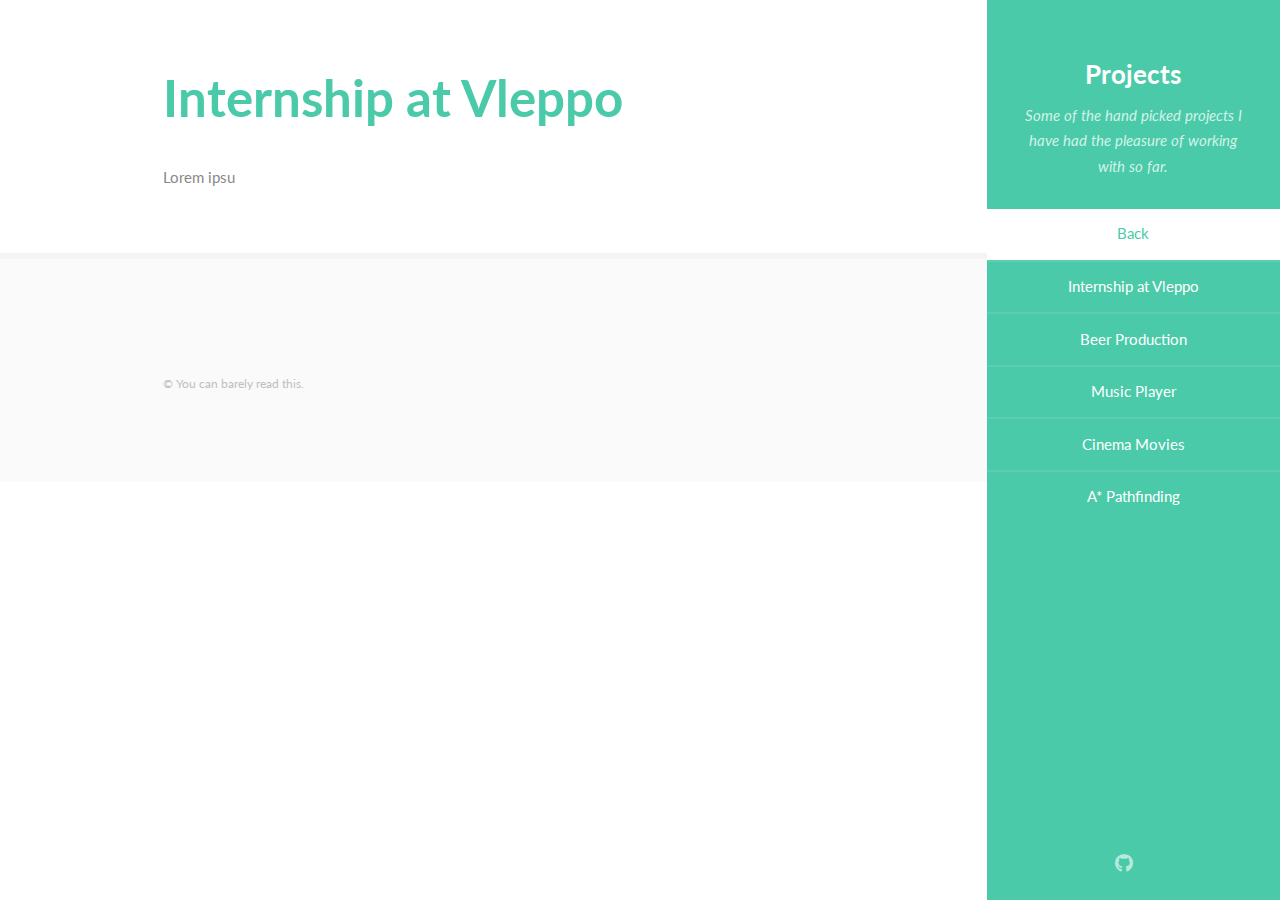
==== projects/aStarPathfinding.html @ 427022ad "Added project htmls" ====
﻿<!DOCTYPE HTML>
<!--
    Read Only by HTML5 UP
    html5up.net | @ajlkn
    Free for personal and commercial use under the CCA 3.0 license (html5up.net/license)
-->
<html>
<head>
    <title>Malte Hesk Portfolio</title>
    <meta charset="utf-8" />
    <meta name="viewport" content="width=device-width, initial-scale=1, user-scalable=no" />
    <link rel="stylesheet" href="/assets/css/main.css" />
</head>
<body class="is-preload">

    <!-- Header -->
    <section id="header">
        <header>
            <span class="image avatar"><img src="images/avatarAang.jpg" alt="" /></span>
            <h1 id="logo"> Projects </h1>
            <p>
                Some of the hand picked projects I have had the pleasure of working with so far.
            </p>
        </header>
        <nav id="nav">
            <ul>
                <li><a href="/index.html" class="active">Back</a></li>
                <li><a href="/projects/internship.html">Internship at Vleppo</a></li>
                <li><a href="/projects/beerProduction.html"> Beer Production</a></li>
                <li><a href="/projects/musicPlayer.html"> Music Player</a></li>
                <li><a href="/projects/cinemaMovies.html"> Cinema Movies</a></li>
                <li><a href="/projects/#pathfinding.html"> A* Pathfinding</a></li>

            </ul>
        </nav>
        <footer>
            <ul class="icons">
                <li><a href="https://github.com/Quanalack" class="icon brands fa-github"><span class="label">Github</span></a></li>
                <li><a href="https://www.linkedin.com/in/malte-hesk-m%C3%B8ller-891152151/" class="icon brands feature-icons"><span class="label">LinkedIn</span></a></li>
            </ul>
        </footer>
    </section>

    <!-- Wrapper -->
    <div id="wrapper">

        <!-- Main -->
        <div id="main">

            <!-- Internship -->
            <section id="internship">
                <div class="container">
                    <header class="major">
                        <h2>Internship at Vleppo</h2>
                    </header>
                    <p> Lorem ipsu</p>

                </div>
            </section>
            <!-- Footer -->
            <section id="footer">
                <div class="container">
                    <ul class="copyright">
                        <li>&copy; You can barely read this.</li>
                    </ul>
                </div>
            </section>

        </div>

        <!-- Scripts -->
        <script src="assets/js/jquery.min.js"></script>
        <script src="assets/js/jquery.scrollex.min.js"></script>
        <script src="assets/js/jquery.scrolly.min.js"></script>
        <script src="assets/js/browser.min.js"></script>
        <script src="assets/js/breakpoints.min.js"></script>
        <script src="assets/js/util.js"></script>
        <script src="assets/js/main.js"></script>
        <script src="assets/js/ageCalculator.js"></script>

</body>
</html>

<!--
<!-- beerProduction 
<section id="beerProduction">
    <div class="container">
        <header class="major">
            <h2>Beer Production</h2>
        </header>
        <p> Lorem ipsum dolor mit amet Lorem ipsum dolor mit amet Lorem ipsum dolor mit amet Lorem ipsum dolor mit amet Lorem ipsum dolor mit amet Lorem ipsum dolor mit amet Lorem ipsum dolor mit amet Lorem ipsum dolor mit amet Lorem ipsum dolor mit amet Lorem ipsum dolor mit amet Lorem ipsum dolor mit amet Lorem ipsum dolor mit amet Lorem ipsum dolor mit amet Lorem ipsum dolor mit amet Lorem ipsum dolor mit amet Lorem ipsum dolor mit amet Lorem ipsum dolor mit amet Lorem ipsum dolor mit amet Lorem ipsum dolor mit amet Lorem ipsum dolor mit amet Lorem ipsum dolor mit amet Lorem ipsum dolor mit amet Lorem ipsum dolor mit amet Lorem ipsum dolor mit amet Lorem ipsum dolor mit amet Lorem ipsum dolor mit amet Lorem ipsum dolor mit amet Lorem ipsum dolor mit amet Lorem ipsum dolor mit amet Lorem ipsum dolor mit amet Lorem ipsum dolor mit amet Lorem ipsum dolor mit amet Lorem ipsum dolor mit amet Lorem ipsum dolor mit amet Lorem ipsum dolor mit amet Lorem ipsum dolor mit amet Lorem ipsum dolor mit amet Lorem ipsum dolor mit amet Lorem ipsum dolor mit amet Lorem ipsum dolor mit amet Lorem ipsum dolor mit amet Lorem ipsum dolor mit amet Lorem ipsum dolor mit amet Lorem ipsum dolor mit amet Lorem ipsum dolor mit amet Lorem ipsum dolor mit amet Lorem ipsum dolor mit amet Lorem ipsum dolor mit amet Lorem ipsum dolor mit amet Lorem ipsum dolor mit amet Lorem ipsum dolor mit amet Lorem ipsum dolor mit amet Lorem ipsum dolor mit amet Lorem ipsum dolor mit amet Lorem ipsum dolor mit amet Lorem ipsum dolor mit amet Lorem ipsum dolor mit amet Lorem ipsum dolor mit amet Lorem ipsum dolor mit amet Lorem ipsum dolor mit amet Lorem ipsum dolor mit amet Lorem ipsum dolor mit amet Lorem ipsum dolor mit amet Lorem ipsum dolor mit amet Lorem ipsum dolor mit amet Lorem ipsum dolor mit amet Lorem ipsum dolor mit amet Lorem ipsum dolor mit amet Lorem ipsum dolor mit amet Lorem ipsum dolor mit amet Lorem ipsum dolor mit amet Lorem ipsum dolor mit amet Lorem ipsum dolor mit amet Lorem ipsum dolor mit amet Lorem ipsum dolor mit amet</p>

    </div>
</section>
<!-- musicPlayer 
<section id="musicPlayer">
    <div class="container">
        <header class="major">
            <h2>Music Player</h2>
        </header>
        <p> Lorem ipsum dolor mit amet Lorem ipsum dolor mit amet Lorem ipsum dolor mit amet Lorem ipsum dolor mit amet Lorem ipsum dolor mit amet Lorem ipsum dolor mit amet Lorem ipsum dolor mit amet Lorem ipsum dolor mit amet Lorem ipsum dolor mit amet Lorem ipsum dolor mit amet Lorem ipsum dolor mit amet Lorem ipsum dolor mit amet Lorem ipsum dolor mit amet Lorem ipsum dolor mit amet Lorem ipsum dolor mit amet Lorem ipsum dolor mit amet Lorem ipsum dolor mit amet Lorem ipsum dolor mit amet Lorem ipsum dolor mit amet Lorem ipsum dolor mit amet Lorem ipsum dolor mit amet Lorem ipsum dolor mit amet Lorem ipsum dolor mit amet Lorem ipsum dolor mit amet Lorem ipsum dolor mit amet Lorem ipsum dolor mit amet Lorem ipsum dolor mit amet Lorem ipsum dolor mit amet Lorem ipsum dolor mit amet Lorem ipsum dolor mit amet Lorem ipsum dolor mit amet Lorem ipsum dolor mit amet Lorem ipsum dolor mit amet Lorem ipsum dolor mit amet Lorem ipsum dolor mit amet Lorem ipsum dolor mit amet Lorem ipsum dolor mit amet Lorem ipsum dolor mit amet Lorem ipsum dolor mit amet Lorem ipsum dolor mit amet Lorem ipsum dolor mit amet Lorem ipsum dolor mit amet Lorem ipsum dolor mit amet Lorem ipsum dolor mit amet Lorem ipsum dolor mit amet Lorem ipsum dolor mit amet Lorem ipsum dolor mit amet Lorem ipsum dolor mit amet Lorem ipsum dolor mit amet Lorem ipsum dolor mit amet Lorem ipsum dolor mit amet Lorem ipsum dolor mit amet Lorem ipsum dolor mit amet Lorem ipsum dolor mit amet Lorem ipsum dolor mit amet Lorem ipsum dolor mit amet Lorem ipsum dolor mit amet Lorem ipsum dolor mit amet Lorem ipsum dolor mit amet Lorem ipsum dolor mit amet Lorem ipsum dolor mit amet Lorem ipsum dolor mit amet Lorem ipsum dolor mit amet Lorem ipsum dolor mit amet Lorem ipsum dolor mit amet Lorem ipsum dolor mit amet Lorem ipsum dolor mit amet Lorem ipsum dolor mit amet Lorem ipsum dolor mit amet Lorem ipsum dolor mit amet Lorem ipsum dolor mit amet Lorem ipsum dolor mit amet Lorem ipsum dolor mit amet Lorem ipsum dolor mit amet Lorem ipsum dolor mit amet</p>

    </div>
</section>
<!-- cinemaMovies 
<section id="cinemaMovies">
    <div class="container">
        <header class="major">
            <h2>Cinema Movies</h2>
        </header>
        <p> Lorem ipsum dolor mit amet Lorem ipsum dolor mit amet Lorem ipsum dolor mit amet Lorem ipsum dolor mit amet Lorem ipsum dolor mit amet Lorem ipsum dolor mit amet Lorem ipsum dolor mit amet Lorem ipsum dolor mit amet Lorem ipsum dolor mit amet Lorem ipsum dolor mit amet Lorem ipsum dolor mit amet Lorem ipsum dolor mit amet Lorem ipsum dolor mit amet Lorem ipsum dolor mit amet Lorem ipsum dolor mit amet Lorem ipsum dolor mit amet Lorem ipsum dolor mit amet Lorem ipsum dolor mit amet Lorem ipsum dolor mit amet Lorem ipsum dolor mit amet Lorem ipsum dolor mit amet Lorem ipsum dolor mit amet Lorem ipsum dolor mit amet Lorem ipsum dolor mit amet Lorem ipsum dolor mit amet Lorem ipsum dolor mit amet Lorem ipsum dolor mit amet Lorem ipsum dolor mit amet Lorem ipsum dolor mit amet Lorem ipsum dolor mit amet Lorem ipsum dolor mit amet Lorem ipsum dolor mit amet Lorem ipsum dolor mit amet Lorem ipsum dolor mit amet Lorem ipsum dolor mit amet Lorem ipsum dolor mit amet Lorem ipsum dolor mit amet Lorem ipsum dolor mit amet Lorem ipsum dolor mit amet Lorem ipsum dolor mit amet Lorem ipsum dolor mit amet Lorem ipsum dolor mit amet Lorem ipsum dolor mit amet Lorem ipsum dolor mit amet Lorem ipsum dolor mit amet Lorem ipsum dolor mit amet Lorem ipsum dolor mit amet Lorem ipsum dolor mit amet Lorem ipsum dolor mit amet Lorem ipsum dolor mit amet Lorem ipsum dolor mit amet Lorem ipsum dolor mit amet Lorem ipsum dolor mit amet Lorem ipsum dolor mit amet Lorem ipsum dolor mit amet Lorem ipsum dolor mit amet Lorem ipsum dolor mit amet Lorem ipsum dolor mit amet Lorem ipsum dolor mit amet Lorem ipsum dolor mit amet Lorem ipsum dolor mit amet Lorem ipsum dolor mit amet Lorem ipsum dolor mit amet Lorem ipsum dolor mit amet Lorem ipsum dolor mit amet Lorem ipsum dolor mit amet Lorem ipsum dolor mit amet Lorem ipsum dolor mit amet Lorem ipsum dolor mit amet Lorem ipsum dolor mit amet Lorem ipsum dolor mit amet Lorem ipsum dolor mit amet Lorem ipsum dolor mit amet Lorem ipsum dolor mit amet Lorem ipsum dolor mit amet</p>

    </div>
</section>
<!-- pathFinding 
<section id="pathFinding">
    <div class="container">
        <header class="major">
            <h2>A* Pathfinding </h2>
        </header>
        <p> Lorem ipsum dolor mit amet Lorem ipsum dolor mit amet Lorem ipsum dolor mit amet Lorem ipsum dolor mit amet Lorem ipsum dolor mit amet Lorem ipsum dolor mit amet Lorem ipsum dolor mit amet Lorem ipsum dolor mit amet Lorem ipsum dolor mit amet Lorem ipsum dolor mit amet Lorem ipsum dolor mit amet Lorem ipsum dolor mit amet Lorem ipsum dolor mit amet Lorem ipsum dolor mit amet Lorem ipsum dolor mit amet Lorem ipsum dolor mit amet Lorem ipsum dolor mit amet Lorem ipsum dolor mit amet Lorem ipsum dolor mit amet Lorem ipsum dolor mit amet Lorem ipsum dolor mit amet Lorem ipsum dolor mit amet Lorem ipsum dolor mit amet Lorem ipsum dolor mit amet Lorem ipsum dolor mit amet Lorem ipsum dolor mit amet Lorem ipsum dolor mit amet Lorem ipsum dolor mit amet Lorem ipsum dolor mit amet Lorem ipsum dolor mit amet Lorem ipsum dolor mit amet Lorem ipsum dolor mit amet Lorem ipsum dolor mit amet Lorem ipsum dolor mit amet Lorem ipsum dolor mit amet Lorem ipsum dolor mit amet Lorem ipsum dolor mit amet Lorem ipsum dolor mit amet Lorem ipsum dolor mit amet Lorem ipsum dolor mit amet Lorem ipsum dolor mit amet Lorem ipsum dolor mit amet Lorem ipsum dolor mit amet Lorem ipsum dolor mit amet Lorem ipsum dolor mit amet Lorem ipsum dolor mit amet Lorem ipsum dolor mit amet Lorem ipsum dolor mit amet Lorem ipsum dolor mit amet Lorem ipsum dolor mit amet Lorem ipsum dolor mit amet Lorem ipsum dolor mit amet Lorem ipsum dolor mit amet Lorem ipsum dolor mit amet Lorem ipsum dolor mit amet Lorem ipsum dolor mit amet Lorem ipsum dolor mit amet Lorem ipsum dolor mit amet Lorem ipsum dolor mit amet Lorem ipsum dolor mit amet Lorem ipsum dolor mit amet Lorem ipsum dolor mit amet Lorem ipsum dolor mit amet Lorem ipsum dolor mit amet Lorem ipsum dolor mit amet Lorem ipsum dolor mit amet Lorem ipsum dolor mit amet Lorem ipsum dolor mit amet Lorem ipsum dolor mit amet Lorem ipsum dolor mit amet Lorem ipsum dolor mit amet Lorem ipsum dolor mit amet Lorem ipsum dolor mit amet Lorem ipsum dolor mit amet Lorem ipsum dolor mit amet</p>

    </div>
</section> -->
---- assets/css/main.css ----
@import url("fontawesome-all.min.css");
@import url("https://fonts.googleapis.com/css?family=Lato:400,400italic,700,700italic|Source+Code+Pro:400");

/*
	Read Only by HTML5 UP
	html5up.net | @ajlkn
	Free for personal and commercial use under the CCA 3.0 license (html5up.net/license)
*/

html, body, div, span, applet, object,
iframe, h1, h2, h3, h4, h5, h6, p, blockquote,
pre, a, abbr, acronym, address, big, cite,
code, del, dfn, em, img, ins, kbd, q, s, samp,
small, strike, strong, sub, sup, tt, var, b,
u, i, center, dl, dt, dd, ol, ul, li, fieldset,
form, label, legend, table, caption, tbody,
tfoot, thead, tr, th, td, article, aside,
canvas, details, embed, figure, figcaption,
footer, header, hgroup, menu, nav, output, ruby,
section, summary, time, mark, audio, video {
	margin: 0;
	padding: 0;
	border: 0;
	font-size: 100%;
	font: inherit;
	vertical-align: baseline;}

article, aside, details, figcaption, figure,
footer, header, hgroup, menu, nav, section {
	display: block;}

.collapsible {
	background-color: #777;
	color: white;
	cursor: pointer;
	padding: 18px;
	width: 100%;
	border: none;
	text-align: left;
	outline: none;
	font-size: 15px;
}

	.active, .collapsible:hover {
		background-color: #555;
	}

.content {
	padding: 0 18px;
	display: none;
	overflow: hidden;
	background-color: #f1f1f1;
}

body {
	line-height: 1;
}

ol, ul {
	list-style: none;
}

blockquote, q {
	quotes: none;
}

	blockquote:before, blockquote:after, q:before, q:after {
		content: '';
		content: none;
	}

table {
	border-collapse: collapse;
	border-spacing: 0;
}

body {
	-webkit-text-size-adjust: none;
}

mark {
	background-color: transparent;
	color: inherit;
}

input::-moz-focus-inner {
	border: 0;
	padding: 0;
}

input, select, textarea {
	-moz-appearance: none;
	-webkit-appearance: none;
	-ms-appearance: none;
	appearance: none;
}

/* Basic */

	html {
		box-sizing: border-box;
	}

	*, *:before, *:after {
		box-sizing: inherit;
	}

	body {
		background: #fff;
	}

		body.is-preload *, body.is-preload *:before, body.is-preload *:after {
			-moz-animation: none !important;
			-webkit-animation: none !important;
			-ms-animation: none !important;
			animation: none !important;
			-moz-transition: none !important;
			-webkit-transition: none !important;
			-ms-transition: none !important;
			transition: none !important;
		}

	body, input, select, textarea {
		color: #888;
		font-family: "Lato", sans-serif;
		font-size: 16pt;
		font-weight: 400;
		line-height: 1.75em;
	}

	a {
		-moz-transition: color 0.2s ease-in-out, border-color 0.2s ease-in-out;
		-webkit-transition: color 0.2s ease-in-out, border-color 0.2s ease-in-out;
		-ms-transition: color 0.2s ease-in-out, border-color 0.2s ease-in-out;
		transition: color 0.2s ease-in-out, border-color 0.2s ease-in-out;
		border-bottom: solid 1px #e4e4e4;
		color: inherit;
		text-decoration: none;
	}

		a:hover {
			border-bottom-color: transparent;
			color: #4acaa8 !important;
		}

	strong, b {
		color: #777;
		font-weight: 700;
	}

	em, i {
		font-style: italic;
	}

	p {
		margin: 0 0 2.25em 0;
	}

	h1, h2, h3, h4, h5, h6 {
		color: #777;
		font-weight: 700;
		line-height: 1em;
		margin: 0 0 0.5625em 0;
	}

		h1 a, h2 a, h3 a, h4 a, h5 a, h6 a {
			border: 0;
			color: inherit;
			text-decoration: none;
		}

	h2 {
		font-size: 2em;
		line-height: 1.5em;
	}

	h3 {
		font-size: 1.75em;
		line-height: 1.5em;
	}

	h4 {
		font-size: 1.25em;
		line-height: 1.5em;
	}

	h5 {
		font-size: 0.9em;
		line-height: 1.5em;
	}

	h6 {
		font-size: 0.7em;
		line-height: 1.5em;
	}

	sub {
		font-size: 0.8em;
		position: relative;
		top: 0.5em;
	}

	sup {
		font-size: 0.8em;
		position: relative;
		top: -0.5em;
	}

	hr {
		border: 0;
		border-bottom: solid 2px #f4f4f4;
		margin: 2.25em 0;
	}

		hr.major {
			margin: 3.375em 0;
		}

	blockquote {
		border-left: solid 8px #e4e4e4;
		font-style: italic;
		margin: 0 0 2.25em 0;
		padding: 0.5em 0 0.5em 2em;
	}

	code {
		background: #555;
		border-radius: 5px;
		color: #fff;
		font-family: "Source Code Pro", monospace;
		font-size: 0.9em;
		margin: 0 0.25em;
		padding: 0.25em 0.65em;
	}

	pre {
		font-family: "Source Code Pro", monospace;
		font-size: 0.9em;
		margin: 0 0 2.25em 0;
	}

		pre code {
			-webkit-overflow-scrolling: touch;
			display: block;
			line-height: 1.5em;
			overflow-x: auto;
			padding: 1em 1.5em;
		}

	.align-left {
		text-align: left;
	}

	.align-center {
		text-align: center;
	}

	.align-right {
		text-align: right;
	}

/* Row */

	.row {
		display: flex;
		flex-wrap: wrap;
		box-sizing: border-box;
		align-items: stretch;
	}

		.row > * {
			box-sizing: border-box;
		}

		.row.gtr-uniform > * > :last-child {
			margin-bottom: 0;
		}

		.row.aln-left {
			justify-content: flex-start;
		}

		.row.aln-center {
			justify-content: center;
		}

		.row.aln-right {
			justify-content: flex-end;
		}

		.row.aln-top {
			align-items: flex-start;
		}

		.row.aln-middle {
			align-items: center;
		}

		.row.aln-bottom {
			align-items: flex-end;
		}

		.row > .imp {
			order: -1;
		}

		.row > .col-1 {
			width: 8.33333%;
		}

		.row > .off-1 {
			margin-left: 8.33333%;
		}

		.row > .col-2 {
			width: 16.66667%;
		}

		.row > .off-2 {
			margin-left: 16.66667%;
		}

		.row > .col-3 {
			width: 25%;
		}

		.row > .off-3 {
			margin-left: 25%;
		}

		.row > .col-4 {
			width: 33.33333%;
		}

		.row > .off-4 {
			margin-left: 33.33333%;
		}

		.row > .col-5 {
			width: 41.66667%;
		}

		.row > .off-5 {
			margin-left: 41.66667%;
		}

		.row > .col-6 {
			width: 50%;
		}

		.row > .off-6 {
			margin-left: 50%;
		}

		.row > .col-7 {
			width: 58.33333%;
		}

		.row > .off-7 {
			margin-left: 58.33333%;
		}

		.row > .col-8 {
			width: 66.66667%;
		}

		.row > .off-8 {
			margin-left: 66.66667%;
		}

		.row > .col-9 {
			width: 75%;
		}

		.row > .off-9 {
			margin-left: 75%;
		}

		.row > .col-10 {
			width: 83.33333%;
		}

		.row > .off-10 {
			margin-left: 83.33333%;
		}

		.row > .col-11 {
			width: 91.66667%;
		}

		.row > .off-11 {
			margin-left: 91.66667%;
		}

		.row > .col-12 {
			width: 100%;
		}

		.row > .off-12 {
			margin-left: 100%;
		}

		.row.gtr-0 {
			margin-top: 0;
			margin-left: 0em;
		}

			.row.gtr-0 > * {
				padding: 0 0 0 0em;
			}

			.row.gtr-0.gtr-uniform {
				margin-top: 0em;
			}

				.row.gtr-0.gtr-uniform > * {
					padding-top: 0em;
				}

		.row.gtr-25 {
			margin-top: 0;
			margin-left: -0.5em;
		}

			.row.gtr-25 > * {
				padding: 0 0 0 0.5em;
			}

			.row.gtr-25.gtr-uniform {
				margin-top: -0.5em;
			}

				.row.gtr-25.gtr-uniform > * {
					padding-top: 0.5em;
				}

		.row.gtr-50 {
			margin-top: 0;
			margin-left: -1em;
		}

			.row.gtr-50 > * {
				padding: 0 0 0 1em;
			}

			.row.gtr-50.gtr-uniform {
				margin-top: -1em;
			}

				.row.gtr-50.gtr-uniform > * {
					padding-top: 1em;
				}

		.row {
			margin-top: 0;
			margin-left: -2em;
		}

			.row > * {
				padding: 0 0 0 2em;
			}

			.row.gtr-uniform {
				margin-top: -2em;
			}

				.row.gtr-uniform > * {
					padding-top: 2em;
				}

		.row.gtr-150 {
			margin-top: 0;
			margin-left: -3em;
		}

			.row.gtr-150 > * {
				padding: 0 0 0 3em;
			}

			.row.gtr-150.gtr-uniform {
				margin-top: -3em;
			}

				.row.gtr-150.gtr-uniform > * {
					padding-top: 3em;
				}

		.row.gtr-200 {
			margin-top: 0;
			margin-left: -4em;
		}

			.row.gtr-200 > * {
				padding: 0 0 0 4em;
			}

			.row.gtr-200.gtr-uniform {
				margin-top: -4em;
			}

				.row.gtr-200.gtr-uniform > * {
					padding-top: 4em;
				}

		@media screen and (max-width: 1680px) {

			.row {
				display: flex;
				flex-wrap: wrap;
				box-sizing: border-box;
				align-items: stretch;
			}

				.row > * {
					box-sizing: border-box;
				}

				.row.gtr-uniform > * > :last-child {
					margin-bottom: 0;
				}

				.row.aln-left {
					justify-content: flex-start;
				}

				.row.aln-center {
					justify-content: center;
				}

				.row.aln-right {
					justify-content: flex-end;
				}

				.row.aln-top {
					align-items: flex-start;
				}

				.row.aln-middle {
					align-items: center;
				}

				.row.aln-bottom {
					align-items: flex-end;
				}

				.row > .imp-xlarge {
					order: -1;
				}

				.row > .col-1-xlarge {
					width: 8.33333%;
				}

				.row > .off-1-xlarge {
					margin-left: 8.33333%;
				}

				.row > .col-2-xlarge {
					width: 16.66667%;
				}

				.row > .off-2-xlarge {
					margin-left: 16.66667%;
				}

				.row > .col-3-xlarge {
					width: 25%;
				}

				.row > .off-3-xlarge {
					margin-left: 25%;
				}

				.row > .col-4-xlarge {
					width: 33.33333%;
				}

				.row > .off-4-xlarge {
					margin-left: 33.33333%;
				}

				.row > .col-5-xlarge {
					width: 41.66667%;
				}

				.row > .off-5-xlarge {
					margin-left: 41.66667%;
				}

				.row > .col-6-xlarge {
					width: 50%;
				}

				.row > .off-6-xlarge {
					margin-left: 50%;
				}

				.row > .col-7-xlarge {
					width: 58.33333%;
				}

				.row > .off-7-xlarge {
					margin-left: 58.33333%;
				}

				.row > .col-8-xlarge {
					width: 66.66667%;
				}

				.row > .off-8-xlarge {
					margin-left: 66.66667%;
				}

				.row > .col-9-xlarge {
					width: 75%;
				}

				.row > .off-9-xlarge {
					margin-left: 75%;
				}

				.row > .col-10-xlarge {
					width: 83.33333%;
				}

				.row > .off-10-xlarge {
					margin-left: 83.33333%;
				}

				.row > .col-11-xlarge {
					width: 91.66667%;
				}

				.row > .off-11-xlarge {
					margin-left: 91.66667%;
				}

				.row > .col-12-xlarge {
					width: 100%;
				}

				.row > .off-12-xlarge {
					margin-left: 100%;
				}

				.row.gtr-0 {
					margin-top: 0;
					margin-left: 0em;
				}

					.row.gtr-0 > * {
						padding: 0 0 0 0em;
					}

					.row.gtr-0.gtr-uniform {
						margin-top: 0em;
					}

						.row.gtr-0.gtr-uniform > * {
							padding-top: 0em;
						}

				.row.gtr-25 {
					margin-top: 0;
					margin-left: -0.5em;
				}

					.row.gtr-25 > * {
						padding: 0 0 0 0.5em;
					}

					.row.gtr-25.gtr-uniform {
						margin-top: -0.5em;
					}

						.row.gtr-25.gtr-uniform > * {
							padding-top: 0.5em;
						}

				.row.gtr-50 {
					margin-top: 0;
					margin-left: -1em;
				}

					.row.gtr-50 > * {
						padding: 0 0 0 1em;
					}

					.row.gtr-50.gtr-uniform {
						margin-top: -1em;
					}

						.row.gtr-50.gtr-uniform > * {
							padding-top: 1em;
						}

				.row {
					margin-top: 0;
					margin-left: -2em;
				}

					.row > * {
						padding: 0 0 0 2em;
					}

					.row.gtr-uniform {
						margin-top: -2em;
					}

						.row.gtr-uniform > * {
							padding-top: 2em;
						}

				.row.gtr-150 {
					margin-top: 0;
					margin-left: -3em;
				}

					.row.gtr-150 > * {
						padding: 0 0 0 3em;
					}

					.row.gtr-150.gtr-uniform {
						margin-top: -3em;
					}

						.row.gtr-150.gtr-uniform > * {
							padding-top: 3em;
						}

				.row.gtr-200 {
					margin-top: 0;
					margin-left: -4em;
				}

					.row.gtr-200 > * {
						padding: 0 0 0 4em;
					}

					.row.gtr-200.gtr-uniform {
						margin-top: -4em;
					}

						.row.gtr-200.gtr-uniform > * {
							padding-top: 4em;
						}

		}

		@media screen and (max-width: 1280px) {

			.row {
				display: flex;
				flex-wrap: wrap;
				box-sizing: border-box;
				align-items: stretch;
			}

				.row > * {
					box-sizing: border-box;
				}

				.row.gtr-uniform > * > :last-child {
					margin-bottom: 0;
				}

				.row.aln-left {
					justify-content: flex-start;
				}

				.row.aln-center {
					justify-content: center;
				}

				.row.aln-right {
					justify-content: flex-end;
				}

				.row.aln-top {
					align-items: flex-start;
				}

				.row.aln-middle {
					align-items: center;
				}

				.row.aln-bottom {
					align-items: flex-end;
				}

				.row > .imp-large {
					order: -1;
				}

				.row > .col-1-large {
					width: 8.33333%;
				}

				.row > .off-1-large {
					margin-left: 8.33333%;
				}

				.row > .col-2-large {
					width: 16.66667%;
				}

				.row > .off-2-large {
					margin-left: 16.66667%;
				}

				.row > .col-3-large {
					width: 25%;
				}

				.row > .off-3-large {
					margin-left: 25%;
				}

				.row > .col-4-large {
					width: 33.33333%;
				}

				.row > .off-4-large {
					margin-left: 33.33333%;
				}

				.row > .col-5-large {
					width: 41.66667%;
				}

				.row > .off-5-large {
					margin-left: 41.66667%;
				}

				.row > .col-6-large {
					width: 50%;
				}

				.row > .off-6-large {
					margin-left: 50%;
				}

				.row > .col-7-large {
					width: 58.33333%;
				}

				.row > .off-7-large {
					margin-left: 58.33333%;
				}

				.row > .col-8-large {
					width: 66.66667%;
				}

				.row > .off-8-large {
					margin-left: 66.66667%;
				}

				.row > .col-9-large {
					width: 75%;
				}

				.row > .off-9-large {
					margin-left: 75%;
				}

				.row > .col-10-large {
					width: 83.33333%;
				}

				.row > .off-10-large {
					margin-left: 83.33333%;
				}

				.row > .col-11-large {
					width: 91.66667%;
				}

				.row > .off-11-large {
					margin-left: 91.66667%;
				}

				.row > .col-12-large {
					width: 100%;
				}

				.row > .off-12-large {
					margin-left: 100%;
				}

				.row.gtr-0 {
					margin-top: 0;
					margin-left: 0em;
				}

					.row.gtr-0 > * {
						padding: 0 0 0 0em;
					}

					.row.gtr-0.gtr-uniform {
						margin-top: 0em;
					}

						.row.gtr-0.gtr-uniform > * {
							padding-top: 0em;
						}

				.row.gtr-25 {
					margin-top: 0;
					margin-left: -0.375em;
				}

					.row.gtr-25 > * {
						padding: 0 0 0 0.375em;
					}

					.row.gtr-25.gtr-uniform {
						margin-top: -0.375em;
					}

						.row.gtr-25.gtr-uniform > * {
							padding-top: 0.375em;
						}

				.row.gtr-50 {
					margin-top: 0;
					margin-left: -0.75em;
				}

					.row.gtr-50 > * {
						padding: 0 0 0 0.75em;
					}

					.row.gtr-50.gtr-uniform {
						margin-top: -0.75em;
					}

						.row.gtr-50.gtr-uniform > * {
							padding-top: 0.75em;
						}

				.row {
					margin-top: 0;
					margin-left: -1.5em;
				}

					.row > * {
						padding: 0 0 0 1.5em;
					}

					.row.gtr-uniform {
						margin-top: -1.5em;
					}

						.row.gtr-uniform > * {
							padding-top: 1.5em;
						}

				.row.gtr-150 {
					margin-top: 0;
					margin-left: -2.25em;
				}

					.row.gtr-150 > * {
						padding: 0 0 0 2.25em;
					}

					.row.gtr-150.gtr-uniform {
						margin-top: -2.25em;
					}

						.row.gtr-150.gtr-uniform > * {
							padding-top: 2.25em;
						}

				.row.gtr-200 {
					margin-top: 0;
					margin-left: -3em;
				}

					.row.gtr-200 > * {
						padding: 0 0 0 3em;
					}

					.row.gtr-200.gtr-uniform {
						margin-top: -3em;
					}

						.row.gtr-200.gtr-uniform > * {
							padding-top: 3em;
						}

		}

		@media screen and (max-width: 1024px) {

			.row {
				display: flex;
				flex-wrap: wrap;
				box-sizing: border-box;
				align-items: stretch;
			}

				.row > * {
					box-sizing: border-box;
				}

				.row.gtr-uniform > * > :last-child {
					margin-bottom: 0;
				}

				.row.aln-left {
					justify-content: flex-start;
				}

				.row.aln-center {
					justify-content: center;
				}

				.row.aln-right {
					justify-content: flex-end;
				}

				.row.aln-top {
					align-items: flex-start;
				}

				.row.aln-middle {
					align-items: center;
				}

				.row.aln-bottom {
					align-items: flex-end;
				}

				.row > .imp-medium {
					order: -1;
				}

				.row > .col-1-medium {
					width: 8.33333%;
				}

				.row > .off-1-medium {
					margin-left: 8.33333%;
				}

				.row > .col-2-medium {
					width: 16.66667%;
				}

				.row > .off-2-medium {
					margin-left: 16.66667%;
				}

				.row > .col-3-medium {
					width: 25%;
				}

				.row > .off-3-medium {
					margin-left: 25%;
				}

				.row > .col-4-medium {
					width: 33.33333%;
				}

				.row > .off-4-medium {
					margin-left: 33.33333%;
				}

				.row > .col-5-medium {
					width: 41.66667%;
				}

				.row > .off-5-medium {
					margin-left: 41.66667%;
				}

				.row > .col-6-medium {
					width: 50%;
				}

				.row > .off-6-medium {
					margin-left: 50%;
				}

				.row > .col-7-medium {
					width: 58.33333%;
				}

				.row > .off-7-medium {
					margin-left: 58.33333%;
				}

				.row > .col-8-medium {
					width: 66.66667%;
				}

				.row > .off-8-medium {
					margin-left: 66.66667%;
				}

				.row > .col-9-medium {
					width: 75%;
				}

				.row > .off-9-medium {
					margin-left: 75%;
				}

				.row > .col-10-medium {
					width: 83.33333%;
				}

				.row > .off-10-medium {
					margin-left: 83.33333%;
				}

				.row > .col-11-medium {
					width: 91.66667%;
				}

				.row > .off-11-medium {
					margin-left: 91.66667%;
				}

				.row > .col-12-medium {
					width: 100%;
				}

				.row > .off-12-medium {
					margin-left: 100%;
				}

				.row.gtr-0 {
					margin-top: 0;
					margin-left: 0em;
				}

					.row.gtr-0 > * {
						padding: 0 0 0 0em;
					}

					.row.gtr-0.gtr-uniform {
						margin-top: 0em;
					}

						.row.gtr-0.gtr-uniform > * {
							padding-top: 0em;
						}

				.row.gtr-25 {
					margin-top: 0;
					margin-left: -0.375em;
				}

					.row.gtr-25 > * {
						padding: 0 0 0 0.375em;
					}

					.row.gtr-25.gtr-uniform {
						margin-top: -0.375em;
					}

						.row.gtr-25.gtr-uniform > * {
							padding-top: 0.375em;
						}

				.row.gtr-50 {
					margin-top: 0;
					margin-left: -0.75em;
				}

					.row.gtr-50 > * {
						padding: 0 0 0 0.75em;
					}

					.row.gtr-50.gtr-uniform {
						margin-top: -0.75em;
					}

						.row.gtr-50.gtr-uniform > * {
							padding-top: 0.75em;
						}

				.row {
					margin-top: 0;
					margin-left: -1.5em;
				}

					.row > * {
						padding: 0 0 0 1.5em;
					}

					.row.gtr-uniform {
						margin-top: -1.5em;
					}

						.row.gtr-uniform > * {
							padding-top: 1.5em;
						}

				.row.gtr-150 {
					margin-top: 0;
					margin-left: -2.25em;
				}

					.row.gtr-150 > * {
						padding: 0 0 0 2.25em;
					}

					.row.gtr-150.gtr-uniform {
						margin-top: -2.25em;
					}

						.row.gtr-150.gtr-uniform > * {
							padding-top: 2.25em;
						}

				.row.gtr-200 {
					margin-top: 0;
					margin-left: -3em;
				}

					.row.gtr-200 > * {
						padding: 0 0 0 3em;
					}

					.row.gtr-200.gtr-uniform {
						margin-top: -3em;
					}

						.row.gtr-200.gtr-uniform > * {
							padding-top: 3em;
						}

		}

		@media screen and (max-width: 736px) {

			.row {
				display: flex;
				flex-wrap: wrap;
				box-sizing: border-box;
				align-items: stretch;
			}

				.row > * {
					box-sizing: border-box;
				}

				.row.gtr-uniform > * > :last-child {
					margin-bottom: 0;
				}

				.row.aln-left {
					justify-content: flex-start;
				}

				.row.aln-center {
					justify-content: center;
				}

				.row.aln-right {
					justify-content: flex-end;
				}

				.row.aln-top {
					align-items: flex-start;
				}

				.row.aln-middle {
					align-items: center;
				}

				.row.aln-bottom {
					align-items: flex-end;
				}

				.row > .imp-small {
					order: -1;
				}

				.row > .col-1-small {
					width: 8.33333%;
				}

				.row > .off-1-small {
					margin-left: 8.33333%;
				}

				.row > .col-2-small {
					width: 16.66667%;
				}

				.row > .off-2-small {
					margin-left: 16.66667%;
				}

				.row > .col-3-small {
					width: 25%;
				}

				.row > .off-3-small {
					margin-left: 25%;
				}

				.row > .col-4-small {
					width: 33.33333%;
				}

				.row > .off-4-small {
					margin-left: 33.33333%;
				}

				.row > .col-5-small {
					width: 41.66667%;
				}

				.row > .off-5-small {
					margin-left: 41.66667%;
				}

				.row > .col-6-small {
					width: 50%;
				}

				.row > .off-6-small {
					margin-left: 50%;
				}

				.row > .col-7-small {
					width: 58.33333%;
				}

				.row > .off-7-small {
					margin-left: 58.33333%;
				}

				.row > .col-8-small {
					width: 66.66667%;
				}

				.row > .off-8-small {
					margin-left: 66.66667%;
				}

				.row > .col-9-small {
					width: 75%;
				}

				.row > .off-9-small {
					margin-left: 75%;
				}

				.row > .col-10-small {
					width: 83.33333%;
				}

				.row > .off-10-small {
					margin-left: 83.33333%;
				}

				.row > .col-11-small {
					width: 91.66667%;
				}

				.row > .off-11-small {
					margin-left: 91.66667%;
				}

				.row > .col-12-small {
					width: 100%;
				}

				.row > .off-12-small {
					margin-left: 100%;
				}

				.row.gtr-0 {
					margin-top: 0;
					margin-left: 0em;
				}

					.row.gtr-0 > * {
						padding: 0 0 0 0em;
					}

					.row.gtr-0.gtr-uniform {
						margin-top: 0em;
					}

						.row.gtr-0.gtr-uniform > * {
							padding-top: 0em;
						}

				.row.gtr-25 {
					margin-top: 0;
					margin-left: -0.3125em;
				}

					.row.gtr-25 > * {
						padding: 0 0 0 0.3125em;
					}

					.row.gtr-25.gtr-uniform {
						margin-top: -0.3125em;
					}

						.row.gtr-25.gtr-uniform > * {
							padding-top: 0.3125em;
						}

				.row.gtr-50 {
					margin-top: 0;
					margin-left: -0.625em;
				}

					.row.gtr-50 > * {
						padding: 0 0 0 0.625em;
					}

					.row.gtr-50.gtr-uniform {
						margin-top: -0.625em;
					}

						.row.gtr-50.gtr-uniform > * {
							padding-top: 0.625em;
						}

				.row {
					margin-top: 0;
					margin-left: -1.25em;
				}

					.row > * {
						padding: 0 0 0 1.25em;
					}

					.row.gtr-uniform {
						margin-top: -1.25em;
					}

						.row.gtr-uniform > * {
							padding-top: 1.25em;
						}

				.row.gtr-150 {
					margin-top: 0;
					margin-left: -1.875em;
				}

					.row.gtr-150 > * {
						padding: 0 0 0 1.875em;
					}

					.row.gtr-150.gtr-uniform {
						margin-top: -1.875em;
					}

						.row.gtr-150.gtr-uniform > * {
							padding-top: 1.875em;
						}

				.row.gtr-200 {
					margin-top: 0;
					margin-left: -2.5em;
				}

					.row.gtr-200 > * {
						padding: 0 0 0 2.5em;
					}

					.row.gtr-200.gtr-uniform {
						margin-top: -2.5em;
					}

						.row.gtr-200.gtr-uniform > * {
							padding-top: 2.5em;
						}

		}

		@media screen and (max-width: 480px) {

			.row {
				display: flex;
				flex-wrap: wrap;
				box-sizing: border-box;
				align-items: stretch;
			}

				.row > * {
					box-sizing: border-box;
				}

				.row.gtr-uniform > * > :last-child {
					margin-bottom: 0;
				}

				.row.aln-left {
					justify-content: flex-start;
				}

				.row.aln-center {
					justify-content: center;
				}

				.row.aln-right {
					justify-content: flex-end;
				}

				.row.aln-top {
					align-items: flex-start;
				}

				.row.aln-middle {
					align-items: center;
				}

				.row.aln-bottom {
					align-items: flex-end;
				}

				.row > .imp-xsmall {
					order: -1;
				}

				.row > .col-1-xsmall {
					width: 8.33333%;
				}

				.row > .off-1-xsmall {
					margin-left: 8.33333%;
				}

				.row > .col-2-xsmall {
					width: 16.66667%;
				}

				.row > .off-2-xsmall {
					margin-left: 16.66667%;
				}

				.row > .col-3-xsmall {
					width: 25%;
				}

				.row > .off-3-xsmall {
					margin-left: 25%;
				}

				.row > .col-4-xsmall {
					width: 33.33333%;
				}

				.row > .off-4-xsmall {
					margin-left: 33.33333%;
				}

				.row > .col-5-xsmall {
					width: 41.66667%;
				}

				.row > .off-5-xsmall {
					margin-left: 41.66667%;
				}

				.row > .col-6-xsmall {
					width: 50%;
				}

				.row > .off-6-xsmall {
					margin-left: 50%;
				}

				.row > .col-7-xsmall {
					width: 58.33333%;
				}

				.row > .off-7-xsmall {
					margin-left: 58.33333%;
				}

				.row > .col-8-xsmall {
					width: 66.66667%;
				}

				.row > .off-8-xsmall {
					margin-left: 66.66667%;
				}

				.row > .col-9-xsmall {
					width: 75%;
				}

				.row > .off-9-xsmall {
					margin-left: 75%;
				}

				.row > .col-10-xsmall {
					width: 83.33333%;
				}

				.row > .off-10-xsmall {
					margin-left: 83.33333%;
				}

				.row > .col-11-xsmall {
					width: 91.66667%;
				}

				.row > .off-11-xsmall {
					margin-left: 91.66667%;
				}

				.row > .col-12-xsmall {
					width: 100%;
				}

				.row > .off-12-xsmall {
					margin-left: 100%;
				}

				.row.gtr-0 {
					margin-top: 0;
					margin-left: 0em;
				}

					.row.gtr-0 > * {
						padding: 0 0 0 0em;
					}

					.row.gtr-0.gtr-uniform {
						margin-top: 0em;
					}

						.row.gtr-0.gtr-uniform > * {
							padding-top: 0em;
						}

				.row.gtr-25 {
					margin-top: 0;
					margin-left: -0.3125em;
				}

					.row.gtr-25 > * {
						padding: 0 0 0 0.3125em;
					}

					.row.gtr-25.gtr-uniform {
						margin-top: -0.3125em;
					}

						.row.gtr-25.gtr-uniform > * {
							padding-top: 0.3125em;
						}

				.row.gtr-50 {
					margin-top: 0;
					margin-left: -0.625em;
				}

					.row.gtr-50 > * {
						padding: 0 0 0 0.625em;
					}

					.row.gtr-50.gtr-uniform {
						margin-top: -0.625em;
					}

						.row.gtr-50.gtr-uniform > * {
							padding-top: 0.625em;
						}

				.row {
					margin-top: 0;
					margin-left: -1.25em;
				}

					.row > * {
						padding: 0 0 0 1.25em;
					}

					.row.gtr-uniform {
						margin-top: -1.25em;
					}

						.row.gtr-uniform > * {
							padding-top: 1.25em;
						}

				.row.gtr-150 {
					margin-top: 0;
					margin-left: -1.875em;
				}

					.row.gtr-150 > * {
						padding: 0 0 0 1.875em;
					}

					.row.gtr-150.gtr-uniform {
						margin-top: -1.875em;
					}

						.row.gtr-150.gtr-uniform > * {
							padding-top: 1.875em;
						}

				.row.gtr-200 {
					margin-top: 0;
					margin-left: -2.5em;
				}

					.row.gtr-200 > * {
						padding: 0 0 0 2.5em;
					}

					.row.gtr-200.gtr-uniform {
						margin-top: -2.5em;
					}

						.row.gtr-200.gtr-uniform > * {
							padding-top: 2.5em;
						}

		}

/* Container */

	.container {
		margin: 0 auto;
		max-width: calc(100% - 4.5em);
		width: 45em;
	}

		.container.xsmall {
			width: 11.25em;
		}

		.container.small {
			width: 22.5em;
		}

		.container.medium {
			width: 33.75em;
		}

		.container.large {
			width: 56.25em;
		}

		.container.xlarge {
			width: 67.5em;
		}

		.container.max {
			width: 100%;
		}

		@media screen and (max-width: 1024px) {

			.container {
				width: 100% !important;
			}

		}

		@media screen and (max-width: 480px) {

			.container {
				max-width: calc(100% - 3.375em);
			}

		}

/* Section/Article */

	section.special, article.special {
		text-align: center;
	}

	header p {
		color: #aaa;
		position: relative;
		margin: 0 0 1.6875em 0;
	}

	header h2 + p {
		font-size: 1.25em;
		margin-top: -0.5em;
		line-height: 1.5em;
	}

	header h3 + p {
		font-size: 1.1em;
		margin-top: -0.35em;
		line-height: 1.5em;
	}

	header h4 + p,
	header h5 + p,
	header h6 + p {
		font-size: 0.9em;
		margin-top: -0.25em;
		line-height: 1.5em;
	}

	header.major h2 {
		color: #4acaa8;
		font-size: 3.5em;
	}

		header.major h2 + p {
			color: #777;
			font-size: 1.75em;
			font-weight: 700;
			margin-top: -0.75em;
		}

/* Form */

	form {
		margin: 0 0 2.25em 0;
	}

	label {
		color: #777;
		display: block;
		font-size: 0.9em;
		font-weight: 700;
		margin: 0 0 1.125em 0;
	}

	input::-moz-focus-inner {
		border: 0;
		padding: 0;
	}

	input[type="text"],
	input[type="password"],
	input[type="email"],
	select,
	textarea {
		-moz-appearance: none;
		-webkit-appearance: none;
		-ms-appearance: none;
		appearance: none;
		border-radius: 5px;
		border: none;
		border: solid 2px #e4e4e4;
		color: inherit;
		display: block;
		outline: 0;
		padding: 0 1em;
		text-decoration: none;
		width: 100%;
	}

		input[type="text"]:invalid,
		input[type="password"]:invalid,
		input[type="email"]:invalid,
		select:invalid,
		textarea:invalid {
			box-shadow: none;
		}

		input[type="text"]:focus,
		input[type="password"]:focus,
		input[type="email"]:focus,
		select:focus,
		textarea:focus {
			border-color: #4acaa8;
		}

	select {
		background-image: url("data:image/svg+xml;charset=utf8,%3Csvg xmlns='http://www.w3.org/2000/svg' width='40' height='40' preserveAspectRatio='none' viewBox='0 0 40 40'%3E%3Cpath d='M9.4,12.3l10.4,10.4l10.4-10.4c0.2-0.2,0.5-0.4,0.9-0.4c0.3,0,0.6,0.1,0.9,0.4l3.3,3.3c0.2,0.2,0.4,0.5,0.4,0.9 c0,0.4-0.1,0.6-0.4,0.9L20.7,31.9c-0.2,0.2-0.5,0.4-0.9,0.4c-0.3,0-0.6-0.1-0.9-0.4L4.3,17.3c-0.2-0.2-0.4-0.5-0.4-0.9 c0-0.4,0.1-0.6,0.4-0.9l3.3-3.3c0.2-0.2,0.5-0.4,0.9-0.4S9.1,12.1,9.4,12.3z' fill='%23e4e4e4' /%3E%3C/svg%3E");
		background-size: 1.25em;
		background-repeat: no-repeat;
		background-position: calc(100% - 1em) center;
		height: 2.75em;
		padding-right: 2.75em;
		text-overflow: ellipsis;
	}

		select option {
			color: #777;
			background: #fff;
		}

		select:focus::-ms-value {
			background-color: transparent;
		}

		select::-ms-expand {
			display: none;
		}

	input[type="text"],
	input[type="password"],
	input[type="email"],
	select {
		height: 2.75em;
	}

	textarea {
		padding: 0.75em 1em;
	}

	input[type="checkbox"],
	input[type="radio"] {
		-moz-appearance: none;
		-webkit-appearance: none;
		-ms-appearance: none;
		appearance: none;
		display: block;
		float: left;
		margin-right: -2em;
		opacity: 0;
		width: 1em;
		z-index: -1;
	}

		input[type="checkbox"] + label,
		input[type="radio"] + label {
			text-decoration: none;
			color: #888;
			cursor: pointer;
			display: inline-block;
			font-size: 1em;
			font-weight: 400;
			padding-left: 2.4em;
			padding-right: 0.75em;
			position: relative;
		}

			input[type="checkbox"] + label:before,
			input[type="radio"] + label:before {
				-moz-osx-font-smoothing: grayscale;
				-webkit-font-smoothing: antialiased;
				display: inline-block;
				font-style: normal;
				font-variant: normal;
				text-rendering: auto;
				line-height: 1;
				text-transform: none !important;
				font-family: 'Font Awesome 5 Free';
				font-weight: 900;
			}

			input[type="checkbox"] + label:before,
			input[type="radio"] + label:before {
				background: #fafafa;
				border-radius: 5px;
				border: solid 2px #e4e4e4;
				content: '';
				display: inline-block;
				font-size: 0.8em;
				height: 2.0625em;
				left: 0;
				line-height: 2.0625em;
				position: absolute;
				text-align: center;
				top: 0;
				width: 2.0625em;
			}

		input[type="checkbox"]:checked + label:before,
		input[type="radio"]:checked + label:before {
			background: #989898;
			border-color: #989898;
			color: #ffffff;
			content: '\f00c';
		}

		input[type="checkbox"]:focus + label:before,
		input[type="radio"]:focus + label:before {
			border-color: #4acaa8;
		}

	input[type="checkbox"] + label:before {
		border-radius: 5px;
	}

	input[type="radio"] + label:before {
		border-radius: 100%;
	}

	::-webkit-input-placeholder {
		color: #aaa !important;
		font-style: italic;
		opacity: 1.0;
	}

	:-moz-placeholder {
		color: #aaa !important;
		font-style: italic;
		opacity: 1.0;
	}

	::-moz-placeholder {
		color: #aaa !important;
		font-style: italic;
		opacity: 1.0;
	}

	:-ms-input-placeholder {
		color: #aaa !important;
		font-style: italic;
		opacity: 1.0;
	}

/* Box */

	.box {
		border-radius: 5px;
		border: solid 2px #e4e4e4;
		margin-bottom: 2.25em;
		padding: 1.5em;
	}

		.box > :last-child,
		.box > :last-child > :last-child,
		.box > :last-child > :last-child > :last-child {
			margin-bottom: 0;
		}

		.box.alt {
			border: 0;
			border-radius: 0;
			padding: 0;
		}

/* Icon */

	.icon {
		text-decoration: none;
		border-bottom: none;
		position: relative;
	}

		.icon:before {
			-moz-osx-font-smoothing: grayscale;
			-webkit-font-smoothing: antialiased;
			display: inline-block;
			font-style: normal;
			font-variant: normal;
			text-rendering: auto;
			line-height: 1;
			text-transform: none !important;
			font-family: 'Font Awesome 5 Free';
			font-weight: 400;
		}

		.icon > .label {
			display: none;
		}

		.icon:before {
			line-height: inherit;
		}

		.icon.solid:before {
			font-weight: 900;
		}

		.icon.brands:before {
			font-family: 'Font Awesome 5 Brands';
		}

/* Image */

	.image {
		border-radius: 5px;
		border: 3px;
		border-color: black;
		display: inline-block;
		position: relative;
	}

		.image[data-position] img {
			-moz-object-fit: cover;
			-webkit-object-fit: cover;
			-ms-object-fit: cover;
			object-fit: cover;
			display: block;
			position: absolute;
			top: 0;
			left: 0;
			width: 100%;
			height: 100%;
		}

		.image[data-position="top left"] img {
			-moz-object-position: top left;
			-webkit-object-position: top left;
			-ms-object-position: top left;
			object-position: top left;
		}

		.image[data-position="top"] img {
			-moz-object-position: top;
			-webkit-object-position: top;
			-ms-object-position: top;
			object-position: top;
		}

		.image[data-position="top right"] img {
			-moz-object-position: top right;
			-webkit-object-position: top right;
			-ms-object-position: top right;
			object-position: top right;
		}

		.image[data-position="right"] img {
			-moz-object-position: right;
			-webkit-object-position: right;
			-ms-object-position: right;
			object-position: right;
		}

		.image[data-position="bottom right"] img {
			-moz-object-position: bottom right;
			-webkit-object-position: bottom right;
			-ms-object-position: bottom right;
			object-position: bottom right;
		}

		.image[data-position="bottom"] img {
			-moz-object-position: bottom;
			-webkit-object-position: bottom;
			-ms-object-position: bottom;
			object-position: bottom;
		}

		.image[data-position="bottom left"] img {
			-moz-object-position: bottom left;
			-webkit-object-position: bottom left;
			-ms-object-position: bottom left;
			object-position: bottom left;
		}

		.image[data-position="left"] img {
			-moz-object-position: left;
			-webkit-object-position: left;
			-ms-object-position: left;
			object-position: left;
		}

		.image[data-position="center"] img {
			-moz-object-position: center;
			-webkit-object-position: center;
			-ms-object-position: center;
			object-position: center;
		}

		.image[data-position="25% 25%"] img {
			-moz-object-position: 25% 25%;
			-webkit-object-position: 25% 25%;
			-ms-object-position: 25% 25%;
			object-position: 25% 25%;
		}

		.image[data-position="75% 25%"] img {
			-moz-object-position: 75% 25%;
			-webkit-object-position: 75% 25%;
			-ms-object-position: 75% 25%;
			object-position: 75% 25%;
		}

		.image[data-position="75% 75%"] img {
			-moz-object-position: 75% 75%;
			-webkit-object-position: 75% 75%;
			-ms-object-position: 75% 75%;
			object-position: 75% 75%;
		}

		.image[data-position="25% 75%"] img {
			-moz-object-position: 25% 75%;
			-webkit-object-position: 25% 75%;
			-ms-object-position: 25% 75%;
			object-position: 25% 75%;
		}

		.image img {
			border-radius: 5px;
			display: block;
		}

		.image.left {
			float: left;
			margin: 0 2.5em 2em 0;
			top: 0.25em;
		}

		.image.right {
			float: right;
			margin: 0 0 2em 2.5em;
			top: 0.25em;
		}

		.image.fit {
			display: block;
			margin: 0 0 2.25em 0;
			width: 100%;
		}

			.image.fit img {
				display: block;
				width: 100%;
			}

		.image.avatar {
			border-radius: 100%;
			overflow: hidden;
		}

			.image.avatar img {
				border-radius: 100%;
				display: block;
				width: 100%;
			}

		.image.main {
			display: block;
			height: 20em;
			border-radius: 0;
		}

			.image.main img {
				border-radius: 0;
			}

/* List */

	ol {
		list-style: decimal;
		margin: 0 0 2.25em 0;
		padding-left: 1.25em;
	}

		ol li {
			padding-left: 0.25em;
		}

	ul {
		list-style: disc;
		margin: 0 0 2.25em 0;
		padding-left: 1em;
	}

		ul li {
			padding-left: 0.5em;
		}

		ul.alt {
			list-style: none;
			padding-left: 0;
		}

			ul.alt li {
				border-top: solid 2px #f4f4f4;
				padding: 0.5em 0;
			}

				ul.alt li:first-child {
					border-top: 0;
					padding-top: 0;
				}

	dl {
		margin: 0 0 2.25em 0;
	}

/* Actions */

	ul.actions {
		display: -moz-flex;
		display: -webkit-flex;
		display: -ms-flex;
		display: flex;
		cursor: default;
		list-style: none;
		margin-left: -1.125em;
		padding-left: 0;
	}

		ul.actions li {
			padding: 0 0 0 1.125em;
			vertical-align: middle;
		}

		ul.actions.special {
			-moz-justify-content: center;
			-webkit-justify-content: center;
			-ms-justify-content: center;
			justify-content: center;
			width: 100%;
			margin-left: 0;
		}

			ul.actions.special li:first-child {
				padding-left: 0;
			}

		ul.actions.stacked {
			-moz-flex-direction: column;
			-webkit-flex-direction: column;
			-ms-flex-direction: column;
			flex-direction: column;
			margin-left: 0;
		}

			ul.actions.stacked li {
				padding: 1.125em 0 0 0;
			}

				ul.actions.stacked li:first-child {
					padding-top: 0;
				}

		ul.actions.fit {
			width: calc(100% + 1.125em);
		}

			ul.actions.fit li {
				-moz-flex-grow: 1;
				-webkit-flex-grow: 1;
				-ms-flex-grow: 1;
				flex-grow: 1;
				-moz-flex-shrink: 1;
				-webkit-flex-shrink: 1;
				-ms-flex-shrink: 1;
				flex-shrink: 1;
				width: 100%;
			}

				ul.actions.fit li > * {
					width: 100%;
				}

			ul.actions.fit.stacked {
				width: 100%;
			}

		@media screen and (max-width: 480px) {

			ul.actions:not(.fixed) {
				-moz-flex-direction: column;
				-webkit-flex-direction: column;
				-ms-flex-direction: column;
				flex-direction: column;
				margin-left: 0;
				width: 100% !important;
			}

				ul.actions:not(.fixed) li {
					-moz-flex-grow: 1;
					-webkit-flex-grow: 1;
					-ms-flex-grow: 1;
					flex-grow: 1;
					-moz-flex-shrink: 1;
					-webkit-flex-shrink: 1;
					-ms-flex-shrink: 1;
					flex-shrink: 1;
					padding: 1.125em 0 0 0;
					text-align: center;
					width: 100%;
				}

					ul.actions:not(.fixed) li > * {
						width: 100%;
					}

					ul.actions:not(.fixed) li:first-child {
						padding-top: 0;
					}

					ul.actions:not(.fixed) li input[type="submit"],
					ul.actions:not(.fixed) li input[type="reset"],
					ul.actions:not(.fixed) li input[type="button"],
					ul.actions:not(.fixed) li button,
					ul.actions:not(.fixed) li .button {
						width: 100%;
					}

						ul.actions:not(.fixed) li input[type="submit"].icon:before,
						ul.actions:not(.fixed) li input[type="reset"].icon:before,
						ul.actions:not(.fixed) li input[type="button"].icon:before,
						ul.actions:not(.fixed) li button.icon:before,
						ul.actions:not(.fixed) li .button.icon:before {
							margin-left: -0.5rem;
						}

		}

/* Feature Icons */

	ul.feature-icons {
		list-style: none;
		padding-left: 0;
	}

		ul.feature-icons li {
			text-decoration: none;
			display: inline-block;
			margin: 0 0 1.6875em 0;
			padding: 0.35em 0 0 3.5em;
			position: relative;
			vertical-align: top;
			width: 48%;
		}

			ul.feature-icons li:before {
				-moz-osx-font-smoothing: grayscale;
				-webkit-font-smoothing: antialiased;
				display: inline-block;
				font-style: normal;
				font-variant: normal;
				text-rendering: auto;
				line-height: 1;
				text-transform: none !important;
				font-family: 'Font Awesome 5 Free';
				font-weight: 400;
			}

			ul.feature-icons li:before {
				background: #4acaa8;
				border-radius: 100%;
				color: #ffffff;
				display: block;
				height: 2.5em;
				left: 0;
				line-height: 2.5em;
				position: absolute;
				text-align: center;
				top: 0;
				width: 2.5em;
			}

/* Icons */

	ul.icons {
		cursor: default;
		list-style: none;
		padding-left: 0;
	}

		ul.icons li {
			display: inline-block;
			padding: 0 1em 0 0;
		}

			ul.icons li:last-child {
				padding-right: 0 !important;
			}

			ul.icons li .icon:before {
				font-size: 1.25em;
			}

/* Table */

	.table-wrapper {
		-webkit-overflow-scrolling: touch;
		overflow-x: auto;
	}

	table {
		margin: 0 0 2.25em 0;
		width: 100%;
	}

		table tbody tr {
			border: solid 2px #f4f4f4;
			border-left: 0;
			border-right: 0;
		}

			table tbody tr:nth-child(2n + 1) {
				background-color: #fafafa;
			}

		table td {
			padding: 0.75em 0.75em;
		}

		table th {
			color: #777;
			font-size: 0.9em;
			font-weight: 700;
			padding: 0 0.75em 0.75em 0.75em;
			text-align: left;
		}

		table thead {
			border-bottom: solid 4px #e4e4e4;
		}

		table tfoot {
			border-top: solid 4px #e4e4e4;
		}

		table.alt {
			border-collapse: separate;
		}

			table.alt tbody tr td {
				border: solid 2px #e4e4e4;
				border-left-width: 0;
				border-top-width: 0;
			}

				table.alt tbody tr td:first-child {
					border-left-width: 2px;
				}

			table.alt tbody tr:first-child td {
				border-top-width: 2px;
			}

			table.alt thead {
				border-bottom: 0;
			}

			table.alt tfoot {
				border-top: 0;
			}

/* Button */

	input[type="submit"],
	input[type="reset"],
	input[type="button"],
	.button {
		-moz-appearance: none;
		-webkit-appearance: none;
		-ms-appearance: none;
		appearance: none;
		-moz-transition: background-color 0.2s ease-in-out, color 0.2s ease-in-out;
		-webkit-transition: background-color 0.2s ease-in-out, color 0.2s ease-in-out;
		-ms-transition: background-color 0.2s ease-in-out, color 0.2s ease-in-out;
		transition: background-color 0.2s ease-in-out, color 0.2s ease-in-out;
		background-color: #989898;
		border-radius: 5px;
		border: 0;
		color: #ffffff !important;
		cursor: pointer;
		display: inline-block;
		font-weight: 700;
		height: 2.75em;
		line-height: 2.75em;
		padding: 0 1.5em;
		text-align: center;
		text-decoration: none;
		white-space: nowrap;
	}

		input[type="submit"]:hover,
		input[type="reset"]:hover,
		input[type="button"]:hover,
		.button:hover {
			background-color: #a5a5a5;
			color: #ffffff !important;
		}

		input[type="submit"]:active,
		input[type="reset"]:active,
		input[type="button"]:active,
		.button:active {
			background-color: #8b8b8b;
		}

		input[type="submit"].icon,
		input[type="reset"].icon,
		input[type="button"].icon,
		.button.icon {
			padding-left: 1.35em;
		}

			input[type="submit"].icon:before,
			input[type="reset"].icon:before,
			input[type="button"].icon:before,
			.button.icon:before {
				margin-right: 0.5em;
			}

		input[type="submit"].fit,
		input[type="reset"].fit,
		input[type="button"].fit,
		.button.fit {
			width: 100%;
		}

		input[type="submit"].small,
		input[type="reset"].small,
		input[type="button"].small,
		.button.small {
			font-size: 0.8em;
		}

		input[type="submit"].large,
		input[type="reset"].large,
		input[type="button"].large,
		.button.large {
			font-size: 1.35em;
		}

		input[type="submit"].alt,
		input[type="reset"].alt,
		input[type="button"].alt,
		.button.alt {
			background-color: transparent;
			box-shadow: inset 0 0 0 2px #e4e4e4;
			color: #777 !important;
		}

			input[type="submit"].alt:hover,
			input[type="reset"].alt:hover,
			input[type="button"].alt:hover,
			.button.alt:hover {
				background-color: #f4f4f4;
				color: #777 !important;
			}

			input[type="submit"].alt:active,
			input[type="reset"].alt:active,
			input[type="button"].alt:active,
			.button.alt:active {
				background-color: #eaeaea;
			}

			input[type="submit"].alt.icon:before,
			input[type="reset"].alt.icon:before,
			input[type="button"].alt.icon:before,
			.button.alt.icon:before {
				color: #aaa;
			}

		input[type="submit"].primary,
		input[type="reset"].primary,
		input[type="button"].primary,
		.button.primary {
			background-color: #4acaa8;
			color: #ffffff !important;
		}

			input[type="submit"].primary:hover,
			input[type="reset"].primary:hover,
			input[type="button"].primary:hover,
			.button.primary:hover {
				background-color: #5ed0b1;
			}

			input[type="submit"].primary:active,
			input[type="reset"].primary:active,
			input[type="button"].primary:active,
			.button.primary:active {
				background-color: #39c29d;
			}

		input[type="submit"].disabled, input[type="submit"]:disabled,
		input[type="reset"].disabled,
		input[type="reset"]:disabled,
		input[type="button"].disabled,
		input[type="button"]:disabled,
		.button.disabled,
		.button:disabled {
			background-color: #888 !important;
			box-shadow: inset 0 -0.15em 0 0 rgba(0, 0, 0, 0.15);
			color: #fff !important;
			cursor: default;
			opacity: 0.25;
		}

/* Features */

	.features article {
		border-top: solid 3px #f4f4f4;
		margin-bottom: 2.25em;
		padding-top: 2.25em;
	}

		.features article:first-child {
			border-top: 0;
			padding-top: 0;
		}

		.features article .image {
			display: inline-block;
			padding-right: 2.5em;
			vertical-align: middle;
			width: 48%;
		}

			.features article .image img {
				display: block;
				width: 100%;
			}

		.features article .inner {
			display: inline-block;
			vertical-align: middle;
			width: 50%;
		}

			.features article .inner > :last-child {
				margin-bottom: 0;
			}

/* Header */

	#header {
		display: -moz-flex;
		display: -webkit-flex;
		display: -ms-flex;
		display: flex;
		-moz-flex-direction: column;
		-webkit-flex-direction: column;
		-ms-flex-direction: column;
		flex-direction: column;
		-moz-justify-content: space-between;
		-webkit-justify-content: space-between;
		-ms-justify-content: space-between;
		justify-content: space-between;
		background: #4acaa8;
		color: #d2f2e9;
		height: 100%;
		overflow-y: auto;
		position: fixed;
		text-align: center;
		top: 0;
		width: 23em;
		right: 0;
	}

		#header h1, #header h2, #header h3, #header h4, #header h5, #header h6 {
			color: #ffffff;
		}

			#header h1 a, #header h2 a, #header h3 a, #header h4 a, #header h5 a, #header h6 a {
				color: #ffffff;
			}

		#header header p {
			color: #b7eadc;
		}

		#header a {
			color: #d2f2e9;
		}

			#header a:hover {
				color: #ffffff !important;
			}

		#header > header {
			-moz-flex-shrink: 0;
			-webkit-flex-shrink: 0;
			-ms-flex-shrink: 0;
			flex-shrink: 0;
			padding: 3em;
		}

			#header > header .avatar {
				display: block;
				margin: 0 auto 2.25em auto;
				width: 8em;
			}

			#header > header h1 {
				font-size: 1.75em;
				margin: 0;
			}

			#header > header p {
				color: #d2f2e9;
				font-style: italic;
				margin: 1em 0 0 0;
			}

		#header > footer {
			-moz-flex-shrink: 0;
			-webkit-flex-shrink: 0;
			-ms-flex-shrink: 0;
			flex-shrink: 0;
			bottom: 0;
			left: 0;
			padding: 2em;
			width: 100%;
		}

			#header > footer .icons {
				margin: 0;
			}

				#header > footer .icons li a {
					color: #b7eadc;
				}

		#header > nav {
			-moz-flex-grow: 1;
			-webkit-flex-grow: 1;
			-ms-flex-grow: 1;
			flex-grow: 1;
		}

			#header > nav ul {
				list-style: none;
				margin: 0;
				padding: 0;
			}

				#header > nav ul li {
					border-top: solid 2px #5ccfb1;
					display: block;
					padding: 0;
				}

					#header > nav ul li a {
						-moz-transition: none;
						-webkit-transition: none;
						-ms-transition: none;
						transition: none;
						border: 0;
						color: #ffffff !important;
						display: block;
						padding: 0.85em 0;
						text-decoration: none;
					}

						#header > nav ul li a.active {
							background: #fff;
							color: #4acaa8 !important;
						}

					#header > nav ul li:first-child {
						border-top: 0;
					}

/* Wrapper */

	#wrapper {
		background: #fff;
		padding-right: 23em;
	}

/* Main */

	#main > section {
		border-top: solid 6px #f4f4f4;
	}

		#main > section > .container {
			padding: 6em 0 4em 0;
		}

		#main > section:first-child {
			border-top: 0;
		}

/* Footer */

	#footer {
		background: #fafafa;
		border-top: 0;
		color: #c0c0c0;
		overflow: hidden;
		padding: 4em 0 2em 0;
	}

		#footer .copyright {
			line-height: 1em;
			list-style: none;
			padding: 0;
		}

			#footer .copyright li {
				border-left: solid 1px #d4d4d4;
				display: inline-block;
				font-size: 0.8em;
				margin-left: 1em;
				padding-left: 1em;
			}

				#footer .copyright li:first-child {
					border-left: 0;
					margin-left: 0;
					padding-left: 0;
				}

				#footer .copyright li a {
					color: inherit;
				}

/* XLarge */

	@media screen and (max-width: 1680px) {

		/* Basic */

			body, input, select, textarea {
				font-size: 13pt;
			}

		/* Header */

			#header {
				width: 21em;
			}

				#header > header {
					padding: 2em;
				}

				#header > footer {
					padding: 1.5em;
				}

		/* Wrapper */

			#wrapper {
				padding-right: 21em;
			}

		/* Main */

			#main > section > .container {
				padding: 4em 0 2em 0;
			}

	}

/* Large */

	@media screen and (max-width: 1280px) {

		/* Basic */

			body, input, select, textarea {
				font-size: 11pt;
			}

		/* Header */

			#header {
				width: 20em;
			}

		/* Wrapper */

			#wrapper {
				padding-right: 20em;
			}

	}

/* Medium */

	#titleBar {
		display: none;
	}

	@media screen and (max-width: 1024px) {

		/* Basic */

			html, body {
				overflow-x: hidden;
			}

			body, input, select, textarea {
				font-size: 12pt;
			}

		/* Image */

			.image.left, .image.right {
				max-width: 40%;
			}

				.image.left img, .image.right img {
					width: 100%;
				}

			.image.main {
				height: 20em;
			}

		/* Header */

			#header {
				-moz-backface-visibility: hidden;
				-webkit-backface-visibility: hidden;
				-ms-backface-visibility: hidden;
				backface-visibility: hidden;
				-moz-transition: -moz-transform 0.5s ease;
				-webkit-transition: -webkit-transform 0.5s ease;
				-ms-transition: -ms-transform 0.5s ease;
				transition: transform 0.5s ease;
				display: block;
				height: 100%;
				overflow-y: auto;
				position: fixed;
				top: 0;
				width: 23em;
				z-index: 10002;
				-moz-transform: translateX(23em);
				-webkit-transform: translateX(23em);
				-ms-transform: translateX(23em);
				transform: translateX(23em);
				right: 0;
			}

				#header > footer {
					bottom: auto;
					left: auto;
					margin: 0.5em 0 0 0;
					position: relative;
					right: auto;
					top: auto;
				}

		/* Wrapper */

			#wrapper {
				-moz-backface-visibility: hidden;
				-webkit-backface-visibility: hidden;
				-ms-backface-visibility: hidden;
				backface-visibility: hidden;
				-moz-transition: -moz-transform 0.5s ease;
				-webkit-transition: -webkit-transform 0.5s ease;
				-ms-transition: -ms-transform 0.5s ease;
				transition: transform 0.5s ease;
				padding: 44px 0 1px 0;
			}

		/* Header Panel */

			#titleBar {
				-moz-backface-visibility: hidden;
				-webkit-backface-visibility: hidden;
				-ms-backface-visibility: hidden;
				backface-visibility: hidden;
				-moz-transition: -moz-transform 0.5s ease;
				-webkit-transition: -webkit-transform 0.5s ease;
				-ms-transition: -ms-transform 0.5s ease;
				transition: transform 0.5s ease;
				display: block;
				height: 44px;
				left: 0;
				position: fixed;
				top: 0;
				width: 100%;
				z-index: 10001;
				background: #222;
				color: #fff;
				min-width: 320px;
			}

				#titleBar .title {
					color: #fff;
					display: block;
					font-weight: 700;
					height: 44px;
					line-height: 44px;
					padding: 0 1em;
					width: 100%;
					text-align: left;
				}

					#titleBar .title a {
						border: 0;
						text-decoration: none;
					}

				#titleBar .toggle {
					text-decoration: none;
					height: 4em;
					position: absolute;
					top: 0;
					width: 6em;
					border: 0;
					outline: 0;
					right: 0;
				}

					#titleBar .toggle:before {
						-moz-osx-font-smoothing: grayscale;
						-webkit-font-smoothing: antialiased;
						display: inline-block;
						font-style: normal;
						font-variant: normal;
						text-rendering: auto;
						line-height: 1;
						text-transform: none !important;
						font-family: 'Font Awesome 5 Free';
						font-weight: 900;
					}

					#titleBar .toggle:before {
						background: #4acaa8;
						color: #ffffff;
						content: '\f0c9';
						display: block;
						font-size: 18px;
						height: 44px;
						line-height: 44px;
						position: absolute;
						text-align: center;
						top: 0;
						width: 64px;
						right: 0;
					}

			body.header-visible #wrapper, body.header-visible #titleBar {
				-moz-transform: translateX(-23em);
				-webkit-transform: translateX(-23em);
				-ms-transform: translateX(-23em);
				transform: translateX(-23em);
			}

			body.header-visible #header {
				-moz-transform: translateX(0);
				-webkit-transform: translateX(0);
				-ms-transform: translateX(0);
				transform: translateX(0);
			}

	}

/* Small */

	@media screen and (max-width: 736px) {

		/* Basic */

			body, input, select, textarea {
				font-size: 12pt;
			}

			h1 br, h2 br, h3 br, h4 br, h5 br, h6 br {
				display: none;
			}

			h2 {
				font-size: 1.75em;
			}

			h3 {
				font-size: 1.5em;
			}

			h4 {
				font-size: 1em;
			}

		/* Image */

			.image.left {
				margin: 0 1.5em 1em 0;
			}

			.image.right {
				margin: 0 0 1em 1.5em;
			}

			.image.main {
				height: 12em;
			}

		/* Section/Article */

			header br {
				display: none;
			}

			header.major h2 {
				font-size: 2.5em;
			}

				header.major h2 + p {
					font-size: 1.5em;
				}

		/* Features */

			.features article .image {
				display: block;
				margin: 0 0 2.25em 0;
				padding-right: 0;
				width: 100%;
			}

			.features article .inner {
				display: block;
				width: 100%;
			}

		/* Header */

			#header {
				width: 17em;
				-moz-transform: translateX(17em);
				-webkit-transform: translateX(17em);
				-ms-transform: translateX(17em);
				transform: translateX(17em);
				right: 0;
			}

				#header > header {
					padding: 2em;
				}

					#header > header .avatar {
						margin: 0 auto 1.6875em auto;
						width: 6em;
					}

					#header > header h1 {
						font-size: 1.5em;
					}

					#header > header p {
						margin: 1em 0 0 0;
					}

				#header > footer {
					padding: 1.5em;
				}

		/* Main */

			#main > section > .container {
				padding: 2em 0 0 0;
			}

		/* Footer */

			#footer {
				text-align: center;
			}

				#footer .copyright li {
					border-left: 0;
					display: block;
					line-height: 1.75em;
					margin: 0.75em 0 0 0;
					padding-left: 0;
				}

					#footer .copyright li:first-child {
						margin-top: 0;
					}

		/* Header Panel */

			#titleBar .toggle {
				height: 4em;
				width: 6em;
			}

				#titleBar .toggle:before {
					font-size: 14px;
					width: 44px;
				}

			body.header-visible #wrapper, body.header-visible #titleBar {
				-moz-transform: translateX(-17em);
				-webkit-transform: translateX(-17em);
				-ms-transform: translateX(-17em);
				transform: translateX(-17em);
			}

	}

/* XSmall */

	@media screen and (max-width: 480px) {

		/* Basic */

			html, body {
				min-width: 320px;
			}

			body, input, select, textarea {
				font-size: 12pt;
			}

		/* List */

			ul.actions {
				margin: 0 0 2.25em 0;
			}

				ul.actions li {
					display: block;
					padding: 1.125em 0 0 0;
					text-align: center;
					width: 100%;
				}

					ul.actions li:first-child {
						padding-top: 0;
					}

					ul.actions li > * {
						width: 100%;
						margin: 0 !important;
					}

						ul.actions li > *.icon:before {
							margin-left: -2em;
						}

				ul.actions.small li {
					padding: 0.5625em 0 0 0;
				}

					ul.actions.small li:first-child {
						padding-top: 0;
					}

			ul.feature-icons li {
				display: block;
				width: 100%;
			}

		/* Button */

			input[type="submit"],
			input[type="reset"],
			input[type="button"],
			.button {
				padding: 0;
			}

	}
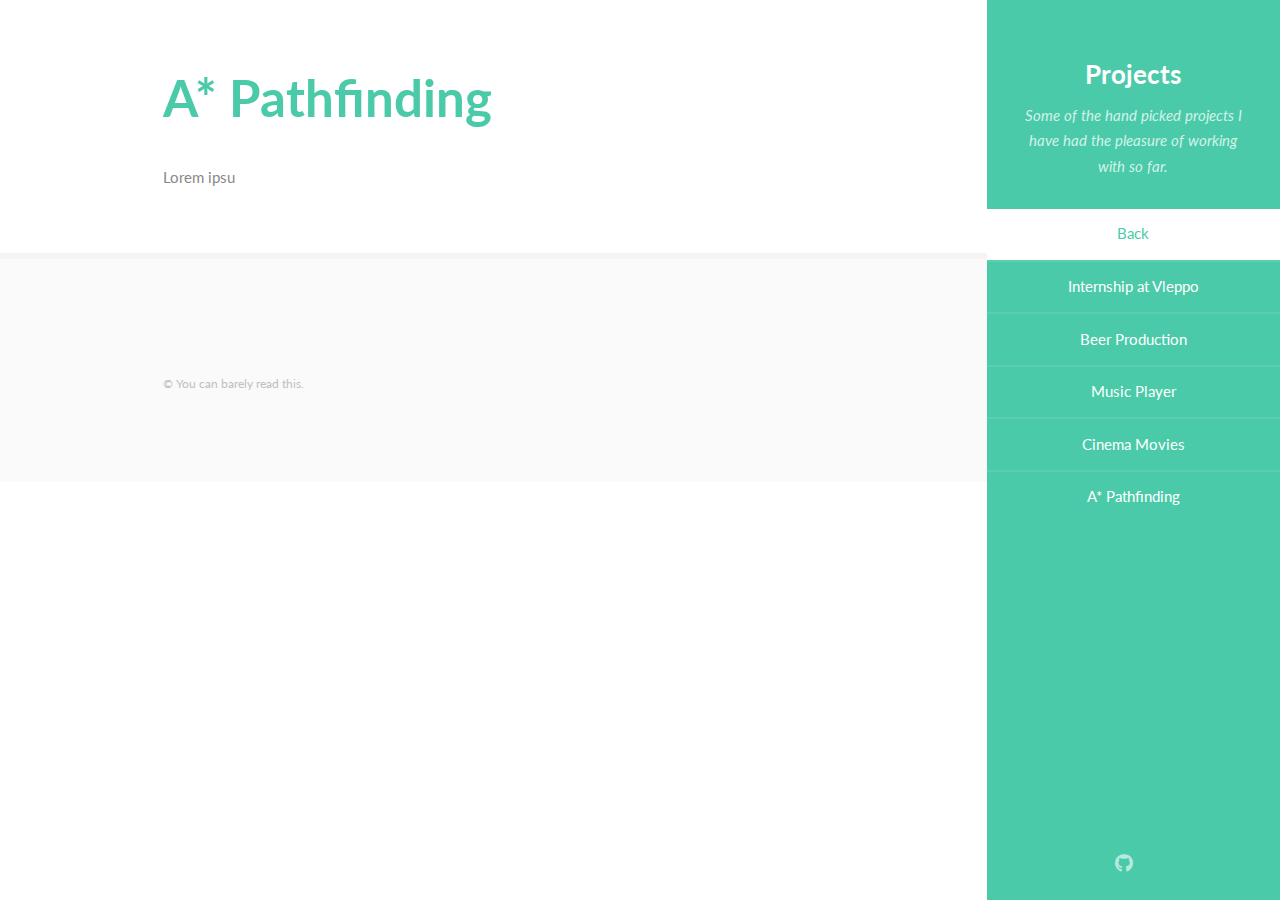
==== commit 4e3a1f61: "Age date fixed" ====
--- a/projects/aStarPathfinding.html
+++ b/projects/aStarPathfinding.html
@@ -29,7 +29,7 @@
                 <li><a href="/projects/beerProduction.html"> Beer Production</a></li>
                 <li><a href="/projects/musicPlayer.html"> Music Player</a></li>
                 <li><a href="/projects/cinemaMovies.html"> Cinema Movies</a></li>
-                <li><a href="/projects/#pathfinding.html"> A* Pathfinding</a></li>
+                <li><a href="/projects/aStarpathfinding.html"> A* Pathfinding</a></li>
 
             </ul>
         </nav>
@@ -51,7 +51,7 @@
             <section id="internship">
                 <div class="container">
                     <header class="major">
-                        <h2>Internship at Vleppo</h2>
+                        <h2>A* Pathfinding</h2>
                     </header>
                     <p> Lorem ipsu</p>
 
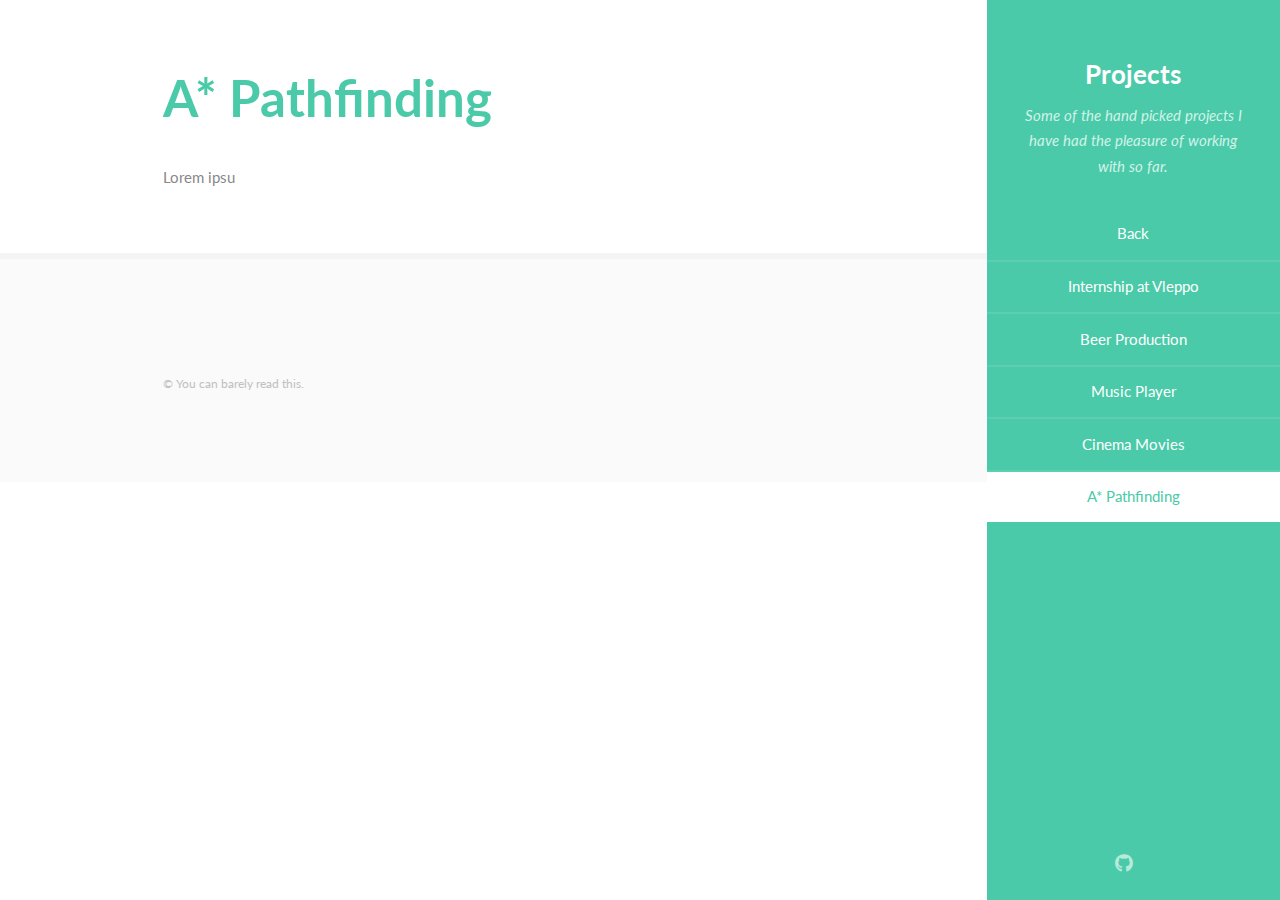
==== commit b8e976dc: "Correct active menu" ====
--- a/projects/aStarPathfinding.html
+++ b/projects/aStarPathfinding.html
@@ -1,9 +1,5 @@
 ﻿<!DOCTYPE HTML>
-<!--
-    Read Only by HTML5 UP
-    html5up.net | @ajlkn
-    Free for personal and commercial use under the CCA 3.0 license (html5up.net/license)
--->
+
 <html>
 <head>
     <title>Malte Hesk Portfolio</title>
@@ -24,12 +20,12 @@
         </header>
         <nav id="nav">
             <ul>
-                <li><a href="/index.html" class="active">Back</a></li>
+                <li><a href="/index.html">Back</a></li>
                 <li><a href="/projects/internship.html">Internship at Vleppo</a></li>
                 <li><a href="/projects/beerProduction.html"> Beer Production</a></li>
                 <li><a href="/projects/musicPlayer.html"> Music Player</a></li>
                 <li><a href="/projects/cinemaMovies.html"> Cinema Movies</a></li>
-                <li><a href="/projects/aStarpathfinding.html"> A* Pathfinding</a></li>
+                <li><a href="/projects/aStarpathfinding.html" class="active"> A* Pathfinding</a></li>
 
             </ul>
         </nav>
@@ -82,7 +78,7 @@
 </html>
 
 <!--
-<!-- beerProduction 
+<!-- beerProduction
 <section id="beerProduction">
     <div class="container">
         <header class="major">
@@ -92,7 +88,7 @@
 
     </div>
 </section>
-<!-- musicPlayer 
+<!-- musicPlayer
 <section id="musicPlayer">
     <div class="container">
         <header class="major">
@@ -102,7 +98,7 @@
 
     </div>
 </section>
-<!-- cinemaMovies 
+<!-- cinemaMovies
 <section id="cinemaMovies">
     <div class="container">
         <header class="major">
@@ -112,7 +108,7 @@
 
     </div>
 </section>
-<!-- pathFinding 
+<!-- pathFinding
 <section id="pathFinding">
     <div class="container">
         <header class="major">
@@ -121,4 +117,4 @@
         <p> Lorem ipsum dolor mit amet Lorem ipsum dolor mit amet Lorem ipsum dolor mit amet Lorem ipsum dolor mit amet Lorem ipsum dolor mit amet Lorem ipsum dolor mit amet Lorem ipsum dolor mit amet Lorem ipsum dolor mit amet Lorem ipsum dolor mit amet Lorem ipsum dolor mit amet Lorem ipsum dolor mit amet Lorem ipsum dolor mit amet Lorem ipsum dolor mit amet Lorem ipsum dolor mit amet Lorem ipsum dolor mit amet Lorem ipsum dolor mit amet Lorem ipsum dolor mit amet Lorem ipsum dolor mit amet Lorem ipsum dolor mit amet Lorem ipsum dolor mit amet Lorem ipsum dolor mit amet Lorem ipsum dolor mit amet Lorem ipsum dolor mit amet Lorem ipsum dolor mit amet Lorem ipsum dolor mit amet Lorem ipsum dolor mit amet Lorem ipsum dolor mit amet Lorem ipsum dolor mit amet Lorem ipsum dolor mit amet Lorem ipsum dolor mit amet Lorem ipsum dolor mit amet Lorem ipsum dolor mit amet Lorem ipsum dolor mit amet Lorem ipsum dolor mit amet Lorem ipsum dolor mit amet Lorem ipsum dolor mit amet Lorem ipsum dolor mit amet Lorem ipsum dolor mit amet Lorem ipsum dolor mit amet Lorem ipsum dolor mit amet Lorem ipsum dolor mit amet Lorem ipsum dolor mit amet Lorem ipsum dolor mit amet Lorem ipsum dolor mit amet Lorem ipsum dolor mit amet Lorem ipsum dolor mit amet Lorem ipsum dolor mit amet Lorem ipsum dolor mit amet Lorem ipsum dolor mit amet Lorem ipsum dolor mit amet Lorem ipsum dolor mit amet Lorem ipsum dolor mit amet Lorem ipsum dolor mit amet Lorem ipsum dolor mit amet Lorem ipsum dolor mit amet Lorem ipsum dolor mit amet Lorem ipsum dolor mit amet Lorem ipsum dolor mit amet Lorem ipsum dolor mit amet Lorem ipsum dolor mit amet Lorem ipsum dolor mit amet Lorem ipsum dolor mit amet Lorem ipsum dolor mit amet Lorem ipsum dolor mit amet Lorem ipsum dolor mit amet Lorem ipsum dolor mit amet Lorem ipsum dolor mit amet Lorem ipsum dolor mit amet Lorem ipsum dolor mit amet Lorem ipsum dolor mit amet Lorem ipsum dolor mit amet Lorem ipsum dolor mit amet Lorem ipsum dolor mit amet Lorem ipsum dolor mit amet Lorem ipsum dolor mit amet</p>
 
     </div>
-</section> -->+</section> -->
